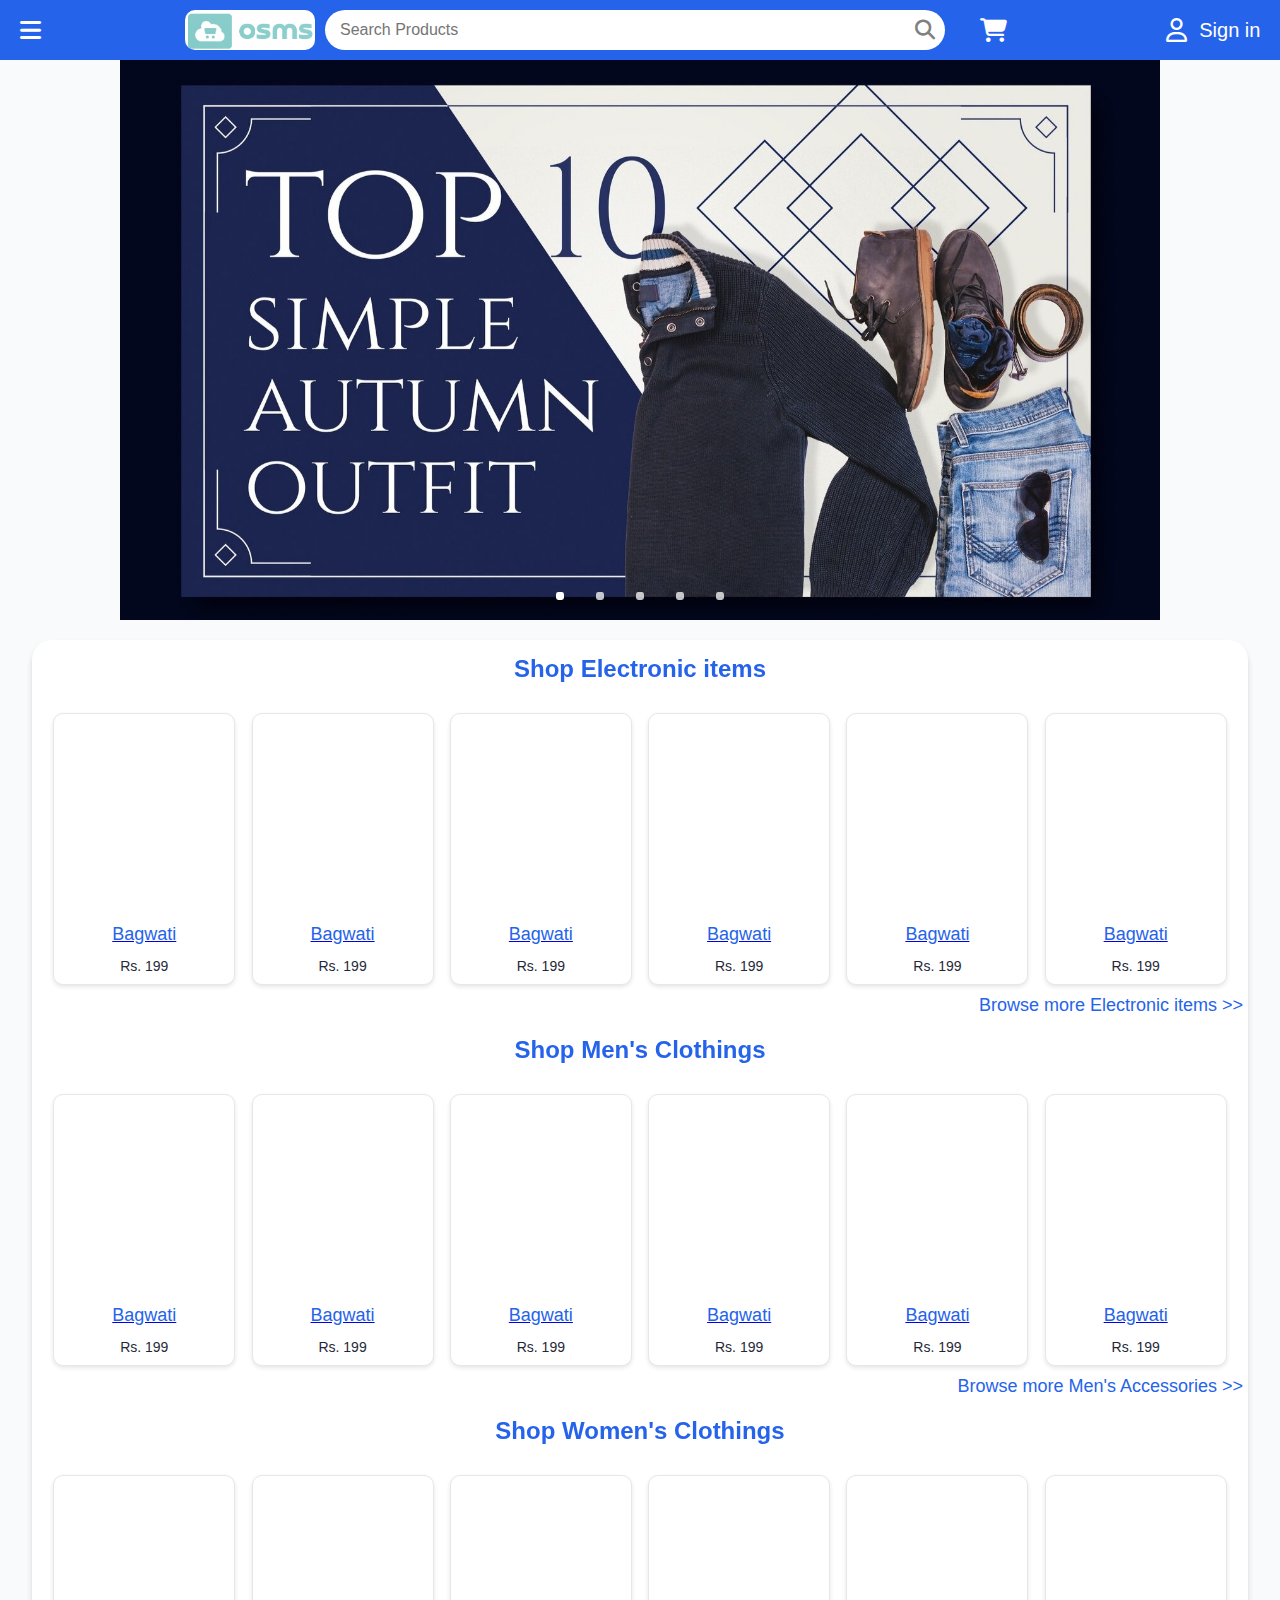
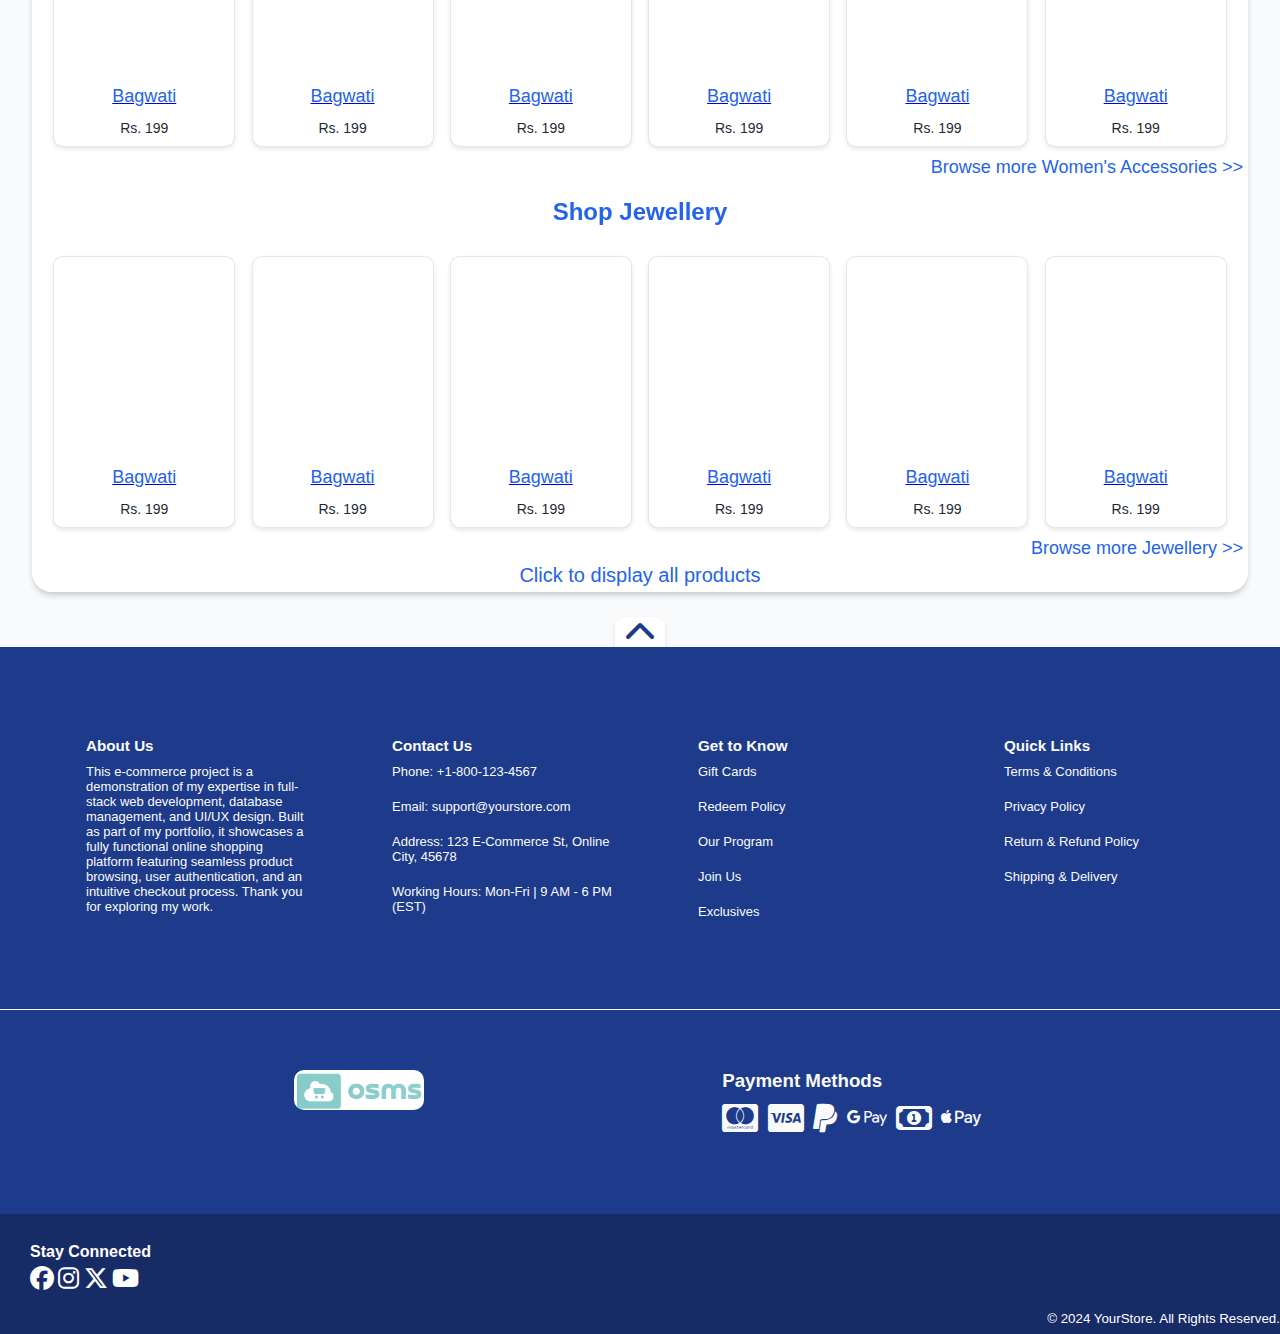
==== index.html @ b5b6c828 "Initial commit" ====
<!DOCTYPE html>
<html lang="en">
<head>
    <meta charset="UTF-8">
    <meta name="viewport" content="width=device-width, initial-scale=1.0">
    <link rel="stylesheet" href="styles/navbar.css">
    <link rel="stylesheet" href="styles/sidebar.css">
    <link rel="stylesheet" href="styles/Home.css">
    <link rel="stylesheet" href="styles/footer.css">
    <link rel="stylesheet" href="https://cdnjs.cloudflare.com/ajax/libs/font-awesome/6.7.2/css/all.min.css" integrity="sha512-Evv84Mr4kqVGRNSgIGL/F/aIDqQb7xQ2vcrdIwxfjThSH8CSR7PBEakCr51Ck+w+/U6swU2Im1vVX0SVk9ABhg==" crossorigin="anonymous" referrerpolicy="no-referrer">
    <title>Online Store Management System</title>
</head>
<body>
    <header>
        <div class="navbar"></div>
        <div class="sidebar"></div>
    </header>
    <main>
        <div class="HomePage">
            <section class="container">
            <div class="Hero">
                <div class="slides">
                        <div id="slide-1" class="MensWear"></div>
                        <div id="slide-2" class="Electronics"></div>
                        <div id="slide-3" class="Shoes"></div>
                        <div id="slide-4" class="WomensWear"></div>
                        <div id="slide-5" class="Jewellery"></div>
                </div>
                <div class="slider-nav">
                    <a href="#slide-1"></a>
                    <a href="#slide-2"></a>
                    <a href="#slide-3"></a>
                    <a href="#slide-4"></a>
                    <a href="#slide-5"></a>
                </div>
            </div>
        </section>
        <section class="container2">
            <div class="Products-Box">
                <h2 class="headings">Shop Electronic items</h2>
                <div class="Boxes" id="electronics">
                    <div class="box-1 box">
                        <div class="product-img"></div>
                        <a href="./pages/Product.html"><p class="p-name">Bagwati</p></a>
                        <p class="price">Rs. 199</p>
                    </div>
                    <div class="box-2 box">
                    <div class="product-img"></div>
                        <a href="./pages/Product.html"><p class="p-name">Bagwati</p></a>
                        <p class="price">Rs. 199</p>
                    </div>
                    <div class="box-3 box">
                    <div class="product-img"></div>
                        <a href="./pages/Product.html"><p class="p-name">Bagwati</p></a>
                        <p class="price">Rs. 199</p>
                    </div>
                    <div class="box-4 box">
                        <div class="product-img"></div>
                        <a href="./pages/Product.html"><p class="p-name">Bagwati</p></a>
                        <p class="price">Rs. 199</p>
                    </div>
                    <div class="box-5 box">
                        <div class="product-img"></div>
                        <a href="./pages/Product.html"><p class="p-name">Bagwati</p></a>
                        <p class="price">Rs. 199</p>
                    </div> 
                    <div class="box-5 box">
                        <div class="product-img"></div>
                        <a href="./pages/Product.html"><p class="p-name">Bagwati</p></a>
                        <p class="price">Rs. 199</p>
                    </div> 
                </div><a class="Browse" href="">Browse more Electronic items >></a>
                <h2 class="headings">Shop Men's Clothings</h2>
                <div class="Boxes" id="men's clothing">
                    <div class="box-1 box">
                        <div class="product-img"></div>
                        <a href="./pages/Product.html"><p class="p-name">Bagwati</p></a>
                        <p class="price">Rs. 199</p>
                    </div>
                    <div class="box-2 box">
                    <div class="product-img"></div>
                        <a href="./pages/Product.html"><p class="p-name">Bagwati</p></a>
                        <p class="price">Rs. 199</p>
                    </div>
                    <div class="box-3 box">
                    <div class="product-img"></div>
                        <a href="./pages/Product.html"><p class="p-name">Bagwati</p></a>
                        <p class="price">Rs. 199</p>
                    </div>
                    <div class="box-4 box">
                        <div class="product-img"></div>
                        <a href="./pages/Product.html"><p class="p-name">Bagwati</p></a>
                        <p class="price">Rs. 199</p>
                    </div>
                    <div class="box-5 box">
                        <div class="product-img"></div>
                        <a href="./pages/Product.html"><p class="p-name">Bagwati</p></a>
                        <p class="price">Rs. 199</p>
                    </div> 
                    <div class="box-6 box">
                        <div class="product-img"></div>
                        <a href="./pages/Product.html"><p class="p-name">Bagwati</p></a>
                        <p class="price">Rs. 199</p>
                    </div> 
                </div><a class="Browse" href="">Browse more Men's Accessories >></a>
                <h2 class="headings">Shop Women's Clothings</h2>
                <div class="Boxes" id="women's clothing">
                    <div class="box-1 box">
                        <div class="product-img"></div>
                        <a href="./pages/Product.html"><p class="p-name">Bagwati</p></a>
                        <p class="price">Rs. 199</p>
                    </div>
                    <div class="box-2 box">
                    <div class="product-img"></div>
                        <a href="./pages/Product.html"><p class="p-name">Bagwati</p></a>
                        <p class="price">Rs. 199</p>
                    </div>
                    <div class="box-3 box">
                    <div class="product-img"></div>
                        <a href="./pages/Product.html"><p class="p-name">Bagwati</p></a>
                        <p class="price">Rs. 199</p>
                    </div>
                    <div class="box-4 box">
                        <div class="product-img"></div>
                        <a href="./pages/Product.html"><p class="p-name">Bagwati</p></a>
                        <p class="price">Rs. 199</p>
                    </div>
                    <div class="box-5 box">
                        <div class="product-img"></div>
                        <a href="./pages/Product.html"><p class="p-name">Bagwati</p></a>
                        <p class="price">Rs. 199</p>
                    </div> 
                    <div class="box-5 box">
                        <div class="product-img"></div>
                        <a href="./pages/Product.html"><p class="p-name">Bagwati</p></a>
                        <p class="price">Rs. 199</p>
                    </div>  
                </div> <a class="Browse" href="">Browse more Women's Accessories  >></a>
                <h2 class="headings">Shop Jewellery</h2>
                <div class="Boxes" id="jewelery">
                    <div class="box-1 box">
                        <div class="product-img"></div>
                        <a href="./pages/Product.html"><p class="p-name">Bagwati</p></a>
                        <p class="price">Rs. 199</p>
                    </div>
                    <div class="box-2 box">
                    <div class="product-img"></div>
                        <a href="./pages/Product.html"><p class="p-name">Bagwati</p></a>
                        <p class="price">Rs. 199</p>
                    </div>
                    <div class="box-3 box">
                    <div class="product-img"></div>
                        <a href="./pages/Product.html"><p class="p-name">Bagwati</p></a>
                        <p class="price">Rs. 199</p>
                    </div>
                    <div class="box-4 box">
                        <div class="product-img"></div>
                        <a href="./pages/Product.html"><p class="p-name">Bagwati</p></a>
                        <p class="price">Rs. 199</p>
                    </div>
                    <div class="box-5 box">
                        <div class="product-img"></div>
                        <a href="./pages/Product.html"><p class="p-name">Bagwati</p></a>
                        <p class="price">Rs. 199</p>
                    </div> 
                    <div class="box-5 box">
                        <div class="product-img"></div>
                        <a href="./pages/Product.html"><p class="p-name">Bagwati</p></a>
                        <p class="price">Rs. 199</p>
                    </div>  
                </div>
                <a class="Browse" href="">Browse more Jewellery  >></a>
                <a class="Browse-All" href="">Click to display all products</a>
            </div>
        </section>
        </div>
    </main>
    <footer>
        <span class="Up">
        <i class="fa-solid fa-chevron-up"></i>
        </span>
        <div class="Foot-container">
           
        </div>
    </footer>  
</body>
<script src="app.js"></script>
 <script src="./script/Home.js"></script>
</html>
---- styles/navbar.css ----
*{
    margin: 0;
    font-family: Arial, Helvetica, sans-serif;
    border:border-box;
}
.Navbar {
    height: 60px;
    width: 100%;
    background-color:#2563EB;
    color: white;
    display: flex;
    align-items: center;
    justify-content:space-evenly;
    padding: 0 10px;
    position: fixed;
    z-index: 100;
}
.logo
{
    background-image: url(../images/image.png);
    background-size: cover;
    justify-content: space-evenly;
    align-items: center;
    height: 30px;
    width: 120px;
    padding: 5px;
    margin-right: 5px;
    cursor: pointer;
    border-radius: 10px;
}
.all{
    margin-right: auto;
    margin-left: 10px;
    cursor: pointer;
    
}
.all i {
    font-size: 24px; 
}
.border
{
    border: 2px solid transparent;
}
.border:hover{
    border: 2px solid white;
    border-radius: 40px;
}
.nav-search {
    padding: 5px; 
    width: 620px; 
    height: 30px; 
    background-color: #2563EB;
    display: flex; 
    justify-content: space-evenly;
    align-items: center; 
    position: relative;
}

.search-input {
    width: 100%; 
    height: 100%; 
    padding:5px 20px 5px 15px;
    border: none;
    border-radius: 40px; 
    font-size: 16px;
}

.search-logo i
{
    position: absolute;
    right: 15px; 
    top: 50%;
    transform: translateY(-50%); 
    color: grey;
    font-size: 20px;
    cursor: pointer;
}
.cart{
    margin-left: 30px;
    cursor: pointer;
}
.cart i{
    /* padding:  5px; */
    font-size: 24px; 
}
.account{
    margin-left: auto;
    width: 120px; 
    height: 35px; 
    display: flex;
    font-size: 20px;
    align-items: center;
    justify-content: space-evenly;
    cursor: pointer;
    margin-right: 15px;
}
.account p{
    padding: 10px;
}
.account i{
    font-size: 24px;
    margin-left: 10px;
}
---- styles/sidebar.css ----
*{
    margin: 0;
    font-family: Arial, Helvetica, sans-serif;
    border:border-box;
    padding: 0;
}
.Sidebar
{
    height: 100vh;
    box-shadow:0 0 0 10000px rgba(0,0,0,.50);
    width: 280px;
    background-color: #F9FAFB;
    top: 0;
    padding: 5px;
    position: fixed;
    color: #2563EB;
    z-index: 1000;
}
.Sidebar .all i{
    font-size: 24px;
    margin-top: 12px;
    margin-bottom: auto;
    margin-right: auto;
    margin-left: 5px;
}
.Sidebar .all{
    display: inline-block;
}
.Category{
    margin-top: 30px;
    margin-left: 25px;
}
.Popular
{
    margin-top: 25px;
    margin-left: 25px;
}
.Account
{
    margin-top: 25px;
    margin-left: 25px;
}
.FAQs
{
    margin-top: 25px;
    margin-left: 25px;
}
ul li{
    margin-top: 5px;
    margin-right: auto;
    list-style: none;
    font-size: 18px;
}
---- styles/Home.css ----
* {
    margin: 0;
    font-family: Arial, Helvetica, sans-serif;
    border: border-box;
    padding: 0;
}

body {
    background-color: #F9FAFB; /* Light gray background */
    display: flex;
    flex-direction: column;
    min-height: 100vh;
    color: #1F2937; /* Dark gray text for readability */
}

main {
    flex: 1;
    padding-top: 60px;
}

.HomePage {
    width: 100%;
}

.Hero {
    position: sticky;
    top: 0;
    max-width: 65rem;
    max-height: 35rem;
    margin: 0 auto;
    overflow: hidden;
}

.slides {
    display: flex;
    aspect-ratio: 16 / 9;
    overflow-x: auto;
    scroll-snap-type: x mandatory;
    scroll-behavior: smooth;
    box-shadow: 0 1.5rem 3rem -0.75rem hsla(0, 0%, 0%, 0.25);
    -ms-overflow-style: none;
    scrollbar-width: none;
}

.slides > div {
    flex: 1 0 100%;
    scroll-snap-align: start;
    object-fit: cover;
}

.slider-nav {
    display: flex;
    column-gap: 2rem;
    position: absolute;
    bottom: 1.25rem;
    left: 50%;
    transform: translateX(-50%);
    z-index: 1;
}

.slider-nav a {
    width: 0.5rem;
    height: 0.5rem;
    border-radius: 30%;
    background-color: #FFFFFF; /* White dots for slider navigation */
    opacity: 0.75;
    transition: opacity ease 250ms;
}

.slider-nav a:hover {
    opacity: 1;
}

.MensWear, .Electronics, .WomensWear, .Shoes, .Jewellery {
    background-size: cover;
    background-position: center;
    width: 100%;
    height: 100%;
}

.MensWear {
    background-image: url("../images/MensWear2.jpg");
}

.Electronics {
    background-image: url("../images/Electronics.jpg");
}

.WomensWear {
    background-image: url("../images/WomensWear.jpg");
}

.Shoes {
    background-image: url("../images/Shoes.jpg");
}

.Jewellery {
    background-image: url("../images/Jewellery.jpg");
}

.slides::-webkit-scrollbar {
    display: none;
}

.container2 {
    margin-top: 20px;
    display: flex;
    justify-content: center;
    align-items: center;
}

.Products-Box {
    min-height: 50vh;
    width: 95%;
    background-color: #FFFFFF; /* White background for product boxes */
    color: #1F2937; /* Dark gray text */
    border-radius: 20px;
    box-shadow: 0 4px 6px -1px rgba(0, 0, 0, 0.2); /* Subtle shadow */
}

.headings {
    padding: 15px;
    justify-content: space-evenly;
    position: relative;
    display: flex;
    color: #2563EB; /* Primary blue for headings */
}

.Boxes {
    display: flex;
    justify-content: space-evenly;
    margin-top: 10px;
    padding: 5px;
}

.box {
    display: flex;
    flex-direction: column;
    align-items: center;
    justify-content: center;
    padding: 10px;
    height: 250px;
    width: 160px;
    background-color: #FFFFFF;
    border: 1px solid #E5E7EB;
    border-radius: 10px;
    box-shadow: 0 2px 4px rgba(0, 0, 0, 0.1);
    transition: transform 0.2s ease, box-shadow 0.2s ease;
    overflow: hidden;
    text-align: left;
}

.product-img {
    width: 100%;
    height: 200px;
    background-image: url("https://fakestoreapi.com/img/81fPKd-2AYL._AC_SL1500_.jpg");
    background-size: contain;
    background-repeat: no-repeat;
    background-position: center;
    /* object-fit: cover; */
}
.p-name {
    margin-top: auto;
    font-size: 18px;
    color: #2563EB;
}
.price
{
    margin-top: auto;
    font-size: 14px;
    color: #1F2937;
}
.box:hover {
    transform: translateY(-5px); /* Slight lift on hover */
    box-shadow: 0 4px 8px rgba(0, 0, 0, 0.2); /* Stronger shadow on hover */
}

.Browse {
    font-size: 18px;
    justify-content: right;
    display: flex;
    padding: 5px;
    color: #2563EB; /* Primary blue for links */
    text-decoration: none; /* Remove underline */
    transition: color 0.2s ease;
}

.Browse:hover {
    color: #1E40AF; /* Darker blue on hover */
}

.Browse-All {
    justify-content: center;
    display: flex;
    color: #2563EB; /* Primary blue for links */
    font-size: 20px;
    text-decoration: none; /* Remove underline */
    transition: color 0.2s ease;
    margin-bottom: 5px;
}

.Browse-All:hover {
    color: #1E40AF; /* Darker blue on hover */
}
---- styles/footer.css ----
footer {
    margin-top: 25px;
    justify-content: end;
    display: flex;
    flex-direction: column;
    width: 100%;
    color: #FFFFFF; /* White text for footer */
}

.Up {
    align-self: center;
    height: 30px;
    width: 50px;
    justify-content: center;
    display: flex;
    background-color: #FFFFFF;
    box-shadow: 0 2px 4px rgba(0, 0, 0, 0.1);
    border-top-left-radius: 10px;
    border-top-right-radius: 10px;
    cursor: pointer;
}

.Up:hover {
    box-shadow: 0 4px 8px rgba(0, 0, 0, 0.2); /* Stronger shadow on hover */
}

.Up i {
    color: #1E3A8A;
    font-size: xx-large;
}

.Foot-container {
    background-color: #1E3A8A;
    height: 620px;
    width: 100%;
}

h3 {
    padding-bottom: 10px;
}

.panel-1 {
    margin-left: 30px;
    align-self: center;
    justify-content: space-evenly;
    display: flex;
    margin-top: 60px;
    color: #F9FAFB;
    font-size: small;
}

.About, .quick, .contact, .GTK { 
    display: flex;
    flex-direction: column;
    width: 220px;
    padding: 30px;
}

.quick a, .contact span, .contact span a ,.GTK a{
    margin-bottom: 20px;
    color: #F9FAFB;
    text-decoration: none;
}

.foot-line {
    border-top: 1px solid #F9FAFB;
    margin-top: 40px;
    width: 100%;
}
.panel-2 {
    align-self: center;
    justify-content: space-evenly;
    display: flex;
    margin-top: 60px;
    color: #F9FAFB;
}
.pay-method
{
    justify-content: space-evenly;
}
.pay-method i
{
    font-size: xx-large;
    padding-right: 5px;
}
.panel-3
{
    margin-top: 80px;
    height:120px;
    background-color: #172B66;
    align-content:center;
}
.handles i
{
    font-size: x-large;
    margin-top: 5px;
}
.handles
{
    margin-top: 20px;
    margin-left: 30px;
    margin-bottom: 20px;
}
.panel-3 p
{
    display: flex;
    font-size: smaller;
    justify-content:right;
}
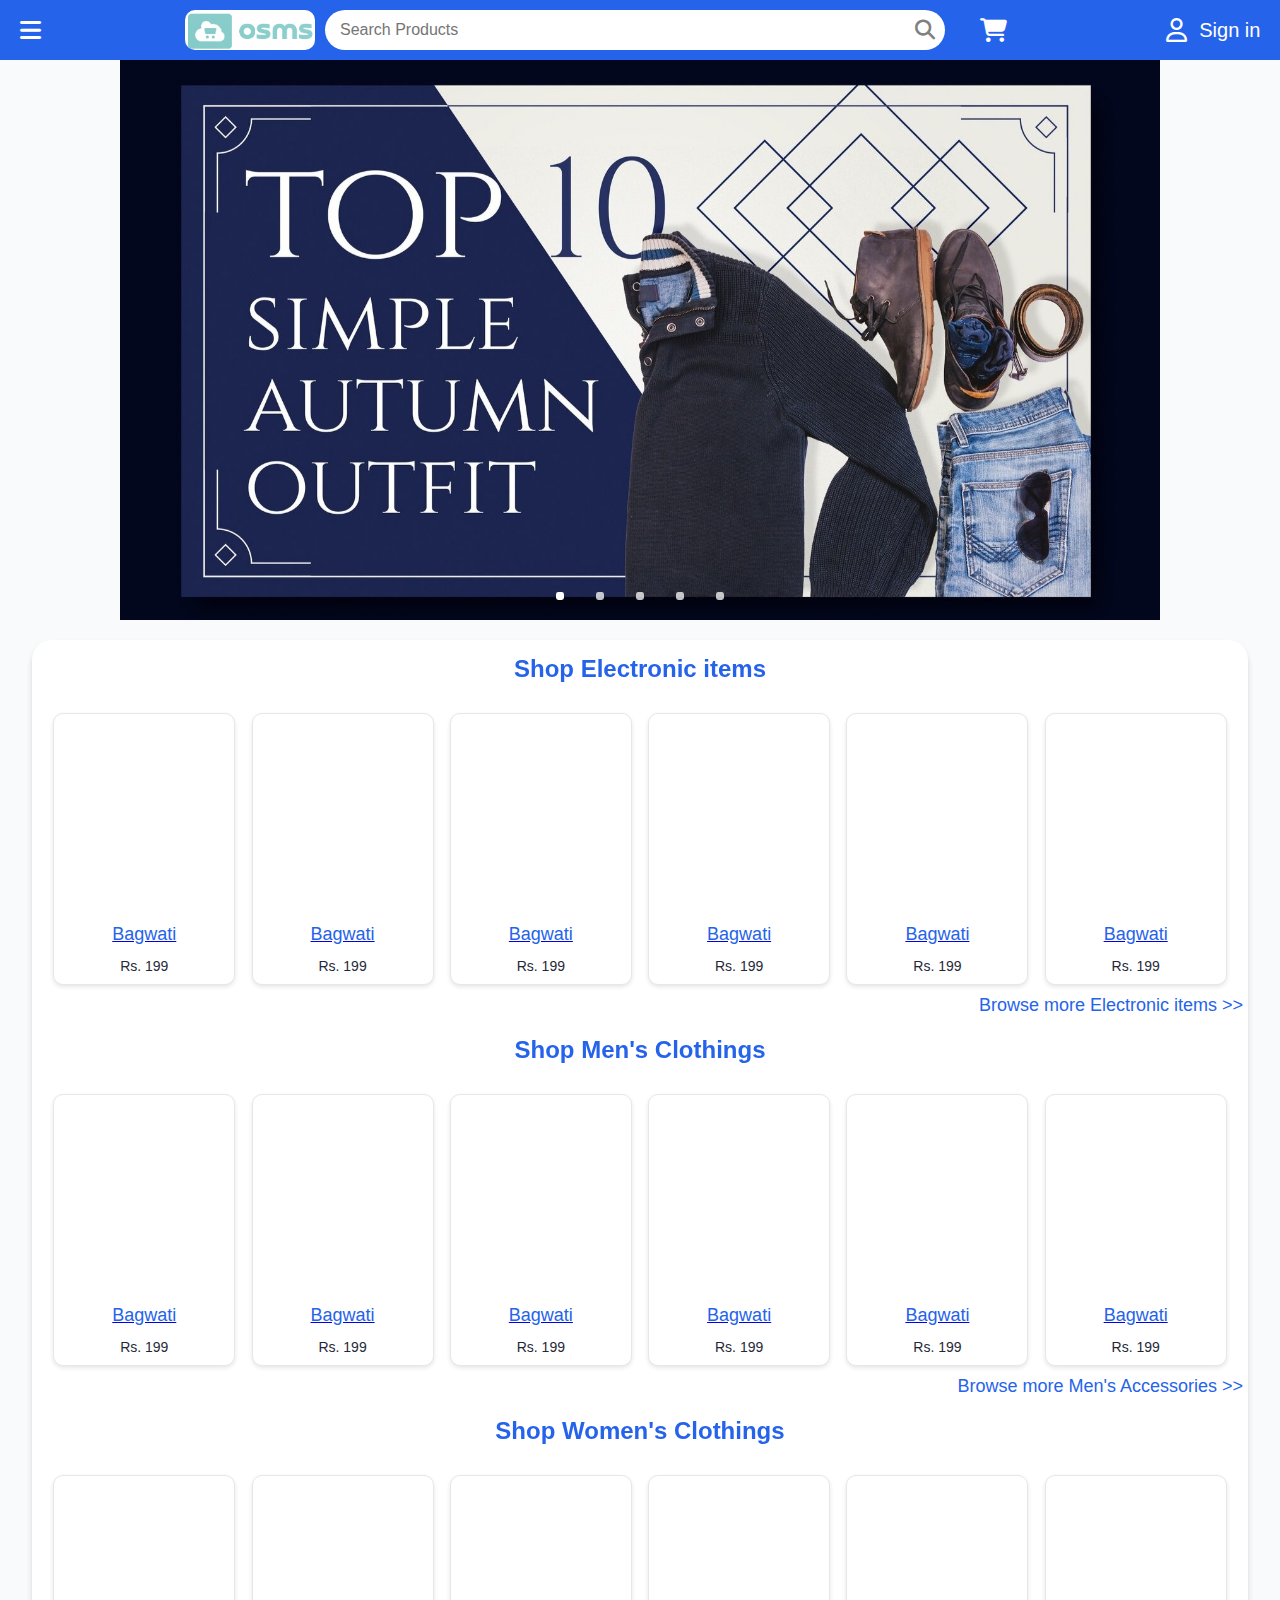
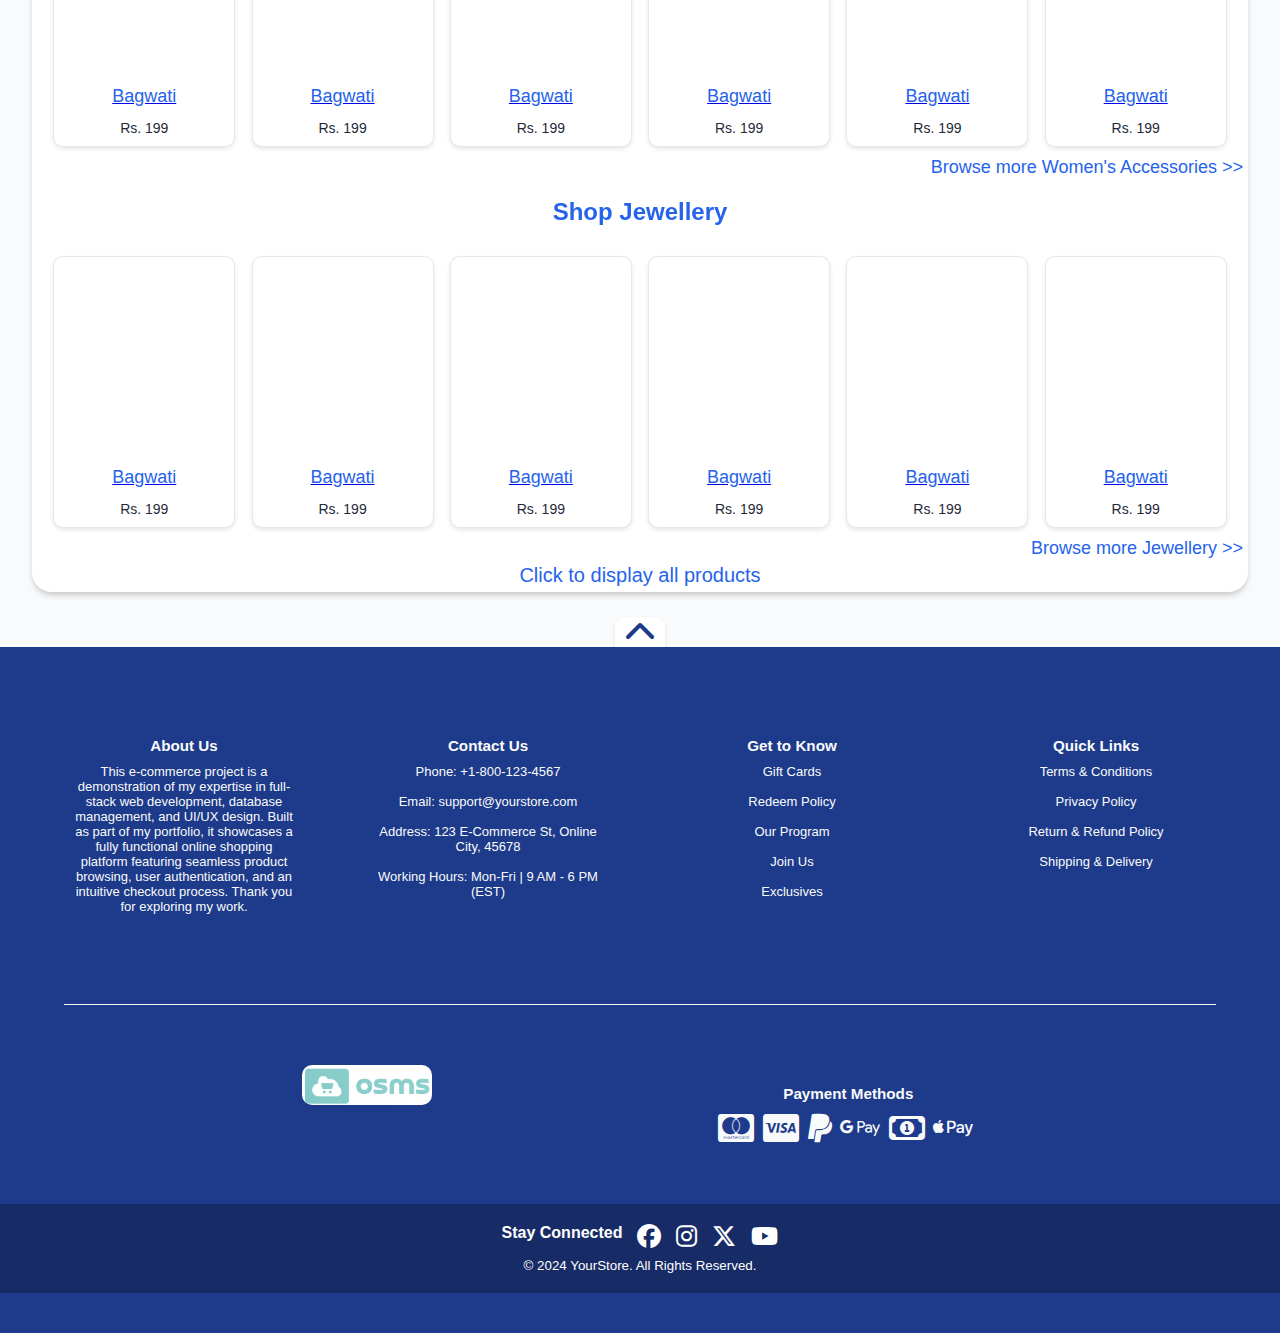
==== commit 0d74e99f: "Saved local changes before pulling" ====
--- a/index.html
+++ b/index.html
@@ -8,6 +8,7 @@
     <link rel="stylesheet" href="styles/Home.css">
     <link rel="stylesheet" href="styles/footer.css">
     <link rel="stylesheet" href="https://cdnjs.cloudflare.com/ajax/libs/font-awesome/6.7.2/css/all.min.css" integrity="sha512-Evv84Mr4kqVGRNSgIGL/F/aIDqQb7xQ2vcrdIwxfjThSH8CSR7PBEakCr51Ck+w+/U6swU2Im1vVX0SVk9ABhg==" crossorigin="anonymous" referrerpolicy="no-referrer">
+    
     <title>Online Store Management System</title>
 </head>
 <body>
@@ -176,11 +177,10 @@
         </div>
     </main>
     <footer>
-        <span class="Up">
+        <span class="Up" id="scrollUp">
         <i class="fa-solid fa-chevron-up"></i>
         </span>
         <div class="Foot-container">
-           
         </div>
     </footer>  
 </body>
--- a/styles/navbar.css
+++ b/styles/navbar.css
@@ -43,7 +43,7 @@
 }
 .border:hover{
     border: 2px solid white;
-    border-radius: 40px;
+    border-radius: 8px;
 }
 .nav-search {
     padding: 5px; 
@@ -100,4 +100,93 @@
 .account i{
     font-size: 24px;
     margin-left: 10px;
-}+}
+
+@media screen and (max-width: 768px) {
+    .Navbar {
+         /* Better spacing for mobile */
+        padding: 5px;
+        width: 100vw; /* Ensures it stays within the screen */
+        overflow: hidden; /* Prevents overflow issues */
+        align-content: center;
+        align-items: center;
+        flex-wrap: nowrap;
+    }
+    .border:hover{
+        border: 2px solid transparent;
+        border-radius: 40px;
+    }
+    .logo {
+        width: 40px; /* Smaller logo for mobile */
+        height: 25px;
+        margin-right: 5px;
+        margin-left: 15px;
+    }
+
+    .all {
+        margin-left: 5px;
+        margin-right: 5px;
+    }
+
+    .all i {
+        font-size: 20px; /* Smaller icon for mobile */
+    }
+
+    .nav-search {
+         /* Adjust search bar width */
+        margin: 5px;
+        padding: 5px;
+    }
+
+    .search-input {
+        font-size: 14px; /* Smaller font size for mobile */
+    }
+
+    .cart {
+        margin-left: 10px;
+    }
+
+    .cart i {
+        font-size: 20px; /* Smaller cart icon for mobile */
+    }
+
+    .account {
+        width: auto; /* Allow account container to shrink */
+        margin-right: 20px;
+        display: flex;
+        /* align-items: center;
+        justify-content: center; */
+    }
+
+    .account p {
+        display: none; /* Hide account text on mobile */
+    }
+
+    .account i {
+        font-size: 20px; /* Smaller account icon for mobile */
+        margin-left: 0;
+    }
+}
+@media screen and (max-width: 480px) {
+    .Navbar {
+        padding: 0 5px;
+    }
+
+    .nav-search {
+        width: 52%; /* Further adjust search bar width */
+    }
+
+    .navbar .logo {
+        width:25px;
+        height: 20px;
+    }
+
+    .cart i,
+    .account i {
+        font-size: 20px;
+    }
+
+    .all i {
+        font-size: 20px;
+    }
+}
--- a/styles/sidebar.css
+++ b/styles/sidebar.css
@@ -50,4 +50,38 @@
     margin-right: auto;
     list-style: none;
     font-size: 18px;
-}+}
+/* Responsive Design for Mobile Screens */
+@media screen and (max-width: 768px) {
+    /* Adjust Sidebar for smaller screens */
+    .Sidebar {
+        width: 240px;  /* Reduce width of Sidebar */
+        position: fixed;
+        top: 0;
+        left: 0;
+        height: 100vh;
+        box-shadow:0 0 0 10000px rgba(0,0,0,.50);
+        z-index: 1000;
+    }
+
+    .Sidebar .all i {
+        font-size: 20px;  /* Reduce icon size */
+    }
+
+    .Sidebar .all {
+        display: inline-block;
+    }
+
+    .Category,
+    .Popular,
+    .Account,
+    .FAQs {
+        margin-left: 15px;  /* Reduce margin for mobile */
+        margin-top: 15px;  /* Adjust top margin */
+    }
+
+    ul li {
+        font-size: 16px;  /* Reduce font size */
+        margin-top: 10px;  /* Adjust margin */
+    }
+}
--- a/styles/Home.css
+++ b/styles/Home.css
@@ -201,4 +201,72 @@
 
 .Browse-All:hover {
     color: #1E40AF; /* Darker blue on hover */
-}+}
+/* Existing styles remain unchanged */
+
+/* Responsive Design */
+@media screen and (max-width: 1024px) {
+    .Sidebar {
+        width: 240px;
+    }
+    
+    .box {
+        width: 140px;
+        height: 220px;
+    }
+
+    .product-img {
+        height: 180px;
+    }
+}
+
+@media screen and (max-width: 768px) {
+
+    .headings {
+        flex-direction: column;
+        align-items: center;
+    }
+
+    .Boxes {
+        flex-wrap: wrap;
+        justify-content: center;
+    }
+
+    .box {
+        width: 45%;
+        height: 220px;
+        margin: 10px;
+    }
+
+    .product-img {
+        height: 160px;
+    }
+
+    .slider-nav {
+        column-gap: 1rem;
+    }
+}
+
+@media screen and (max-width: 480px) {
+
+    .Hero {
+        max-width: 100%;
+    }
+
+    .headings {
+        font-size: 16px;
+    }
+
+    .box {
+        width: 90%;
+        height: 200px;
+    }
+
+    .product-img {
+        height: 140px;
+    }
+
+    .Browse, .Browse-All {
+        font-size: 16px;
+    }
+}
--- a/styles/footer.css
+++ b/styles/footer.css
@@ -4,7 +4,8 @@
     display: flex;
     flex-direction: column;
     width: 100%;
-    color: #FFFFFF; /* White text for footer */
+    color: #FFFFFF;
+    font-family: Arial, sans-serif;
 }
 
 .Up {
@@ -21,7 +22,7 @@
 }
 
 .Up:hover {
-    box-shadow: 0 4px 8px rgba(0, 0, 0, 0.2); /* Stronger shadow on hover */
+    box-shadow: 0 4px 8px rgba(0, 0, 0, 0.2);
 }
 
 .Up i {
@@ -31,51 +32,47 @@
 
 .Foot-container {
     background-color: #1E3A8A;
-    height: 620px;
+    height: auto;
     width: 100%;
+    padding: 20px 0;
 }
 
 h3 {
     padding-bottom: 10px;
 }
 
-.panel-1 {
-    margin-left: 30px;
-    align-self: center;
+.panel-1, .panel-2 {
+    display: flex;
     justify-content: space-evenly;
-    display: flex;
-    margin-top: 60px;
+    flex-wrap: wrap;
+    text-align: center;
     color: #F9FAFB;
     font-size: small;
+    padding: 20px;
 }
 
-.About, .quick, .contact, .GTK { 
+.About, .quick, .contact, .GTK {
     display: flex;
     flex-direction: column;
     width: 220px;
     padding: 30px;
 }
 
-.quick a, .contact span, .contact span a ,.GTK a{
-    margin-bottom: 20px;
+.quick a, .contact span, .contact span a, .GTK a {
+    margin-bottom: 15px;
     color: #F9FAFB;
     text-decoration: none;
 }
 
 .foot-line {
     border-top: 1px solid #F9FAFB;
-    margin-top: 40px;
-    width: 100%;
+    margin: 40px auto;
+    width: 90%;
 }
-.panel-2 {
-    align-self: center;
-    justify-content: space-evenly;
-    display: flex;
-    margin-top: 60px;
-    color: #F9FAFB;
-}
+
 .pay-method
 {
+    margin-top: 20px;
     justify-content: space-evenly;
 }
 .pay-method i
@@ -83,27 +80,89 @@
     font-size: xx-large;
     padding-right: 5px;
 }
-.panel-3
-{
-    margin-top: 80px;
-    height:120px;
+
+.panel-3 {
+    margin-top: 40px;
     background-color: #172B66;
-    align-content:center;
+    padding: 20px 10px;
+    text-align: center;
 }
-.handles i
-{
+
+.handles {
+    display: flex;
+    justify-content: center;
+    gap: 15px;
+    margin-bottom: 10px;
+}
+
+.handles i {
     font-size: x-large;
-    margin-top: 5px;
 }
-.handles
-{
-    margin-top: 20px;
-    margin-left: 30px;
-    margin-bottom: 20px;
+
+.panel-3 p {
+    font-size: smaller;
+    text-align: center;
 }
-.panel-3 p
-{
-    display: flex;
-    font-size: smaller;
-    justify-content:right;
-}+
+/* Responsive Design */
+@media (max-width: 1024px) {
+    .panel-1, .panel-2 {
+        flex-direction: column;
+        align-items: center;
+    }
+    
+    .About, .quick, .contact, .GTK {
+        width: 90%;
+        text-align: center;
+    }
+    
+    .foot-line {
+        width: 80%;
+    }
+}
+
+@media (max-width: 768px) {
+    .panel-1, .panel-2 {
+        flex-direction: column;
+    }
+
+    .About, .quick, .contact, .GTK {
+        width: 100%;
+        padding: 15px;
+    }
+
+    .foot-line {
+        width: 90%;
+    }
+}
+
+@media (max-width: 480px) {
+    .panel-1, .panel-2 {
+        flex-direction: column;
+        align-items: center;
+    }
+
+    .About, .quick, .contact, .GTK {
+        width: 100%;
+        padding: 10px;
+    }
+
+    .foot-line {
+        width: 90%;
+    }
+
+    .handles {
+        flex-wrap: wrap;
+        gap: 10px;
+    }
+
+    .panel-3 p {
+        font-size: 12px;
+        text-align: center;
+    }
+    .logo
+    {
+        height: 30px;
+    width: 120px;
+    }
+}
